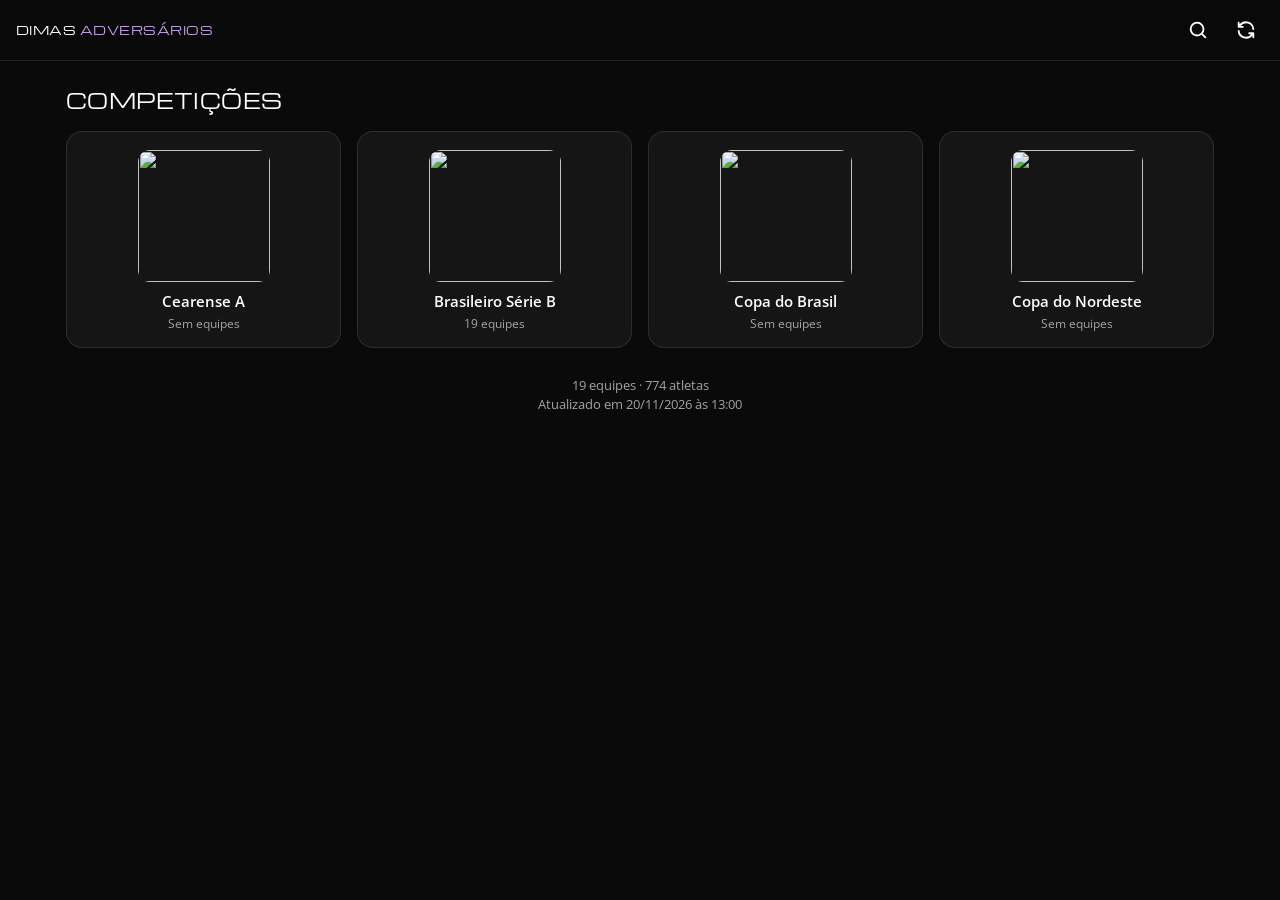
==== index.html @ 208ebc8b "Add files via upload" ====
<!doctype html>
<html lang="pt-BR">
<head>
  <meta charset="utf-8">
  <meta name="viewport" content="width=device-width, initial-scale=1, viewport-fit=cover">
  <title>DIMAS Adversários</title>
  <meta name="theme-color" content="#0a0a0a">
  <meta name="apple-mobile-web-app-capable" content="yes">
  <meta name="mobile-web-app-capable" content="yes">
  <meta name="apple-mobile-web-app-status-bar-style" content="black-translucent">
  <meta name="apple-mobile-web-app-title" content="DIMAS">
  <link rel="manifest" href="manifest.webmanifest">
  <link rel="icon" href="icone.svg" type="image/svg+xml">
  <link rel="apple-touch-icon" href="icone-180.png">
  <link rel="preconnect" href="https://fonts.googleapis.com">
  <link rel="preconnect" href="https://fonts.gstatic.com" crossorigin>
  <link href="https://fonts.googleapis.com/css2?family=Michroma&family=Open+Sans:wght@400;600;700&display=swap" rel="stylesheet">
  <link rel="stylesheet" href="estilo.css">
</head>
<body>
  <header class="topo">
    <a class="icone" id="voltar" href="#/" aria-label="Voltar" hidden>
      <svg viewBox="0 0 24 24"><path d="M19 12H5M11 6l-6 6 6 6"/></svg>
    </a>
    <a class="marca" href="#/" aria-label="Início">
      <img src="https://cdn.fanbase.com.br/fanhub/ceara/images/logo-ceara-vetor.svg" alt="" onerror="this.remove()">
      <b>DIMAS <span>ADVERSÁRIOS</span></b>
    </a>
    <button class="icone" id="abrir-busca" aria-label="Buscar atleta ou equipe">
      <svg viewBox="0 0 24 24"><circle cx="11" cy="11" r="7"/><path d="M20 20l-3.5-3.5"/></svg>
    </button>
    <button class="icone" id="atualizar" aria-label="Atualizar dados">
      <svg viewBox="0 0 24 24"><path d="M20 11a8 8 0 0 0-14.3-4.3L4 8.5M4 4v4.5h4.5M4 13a8 8 0 0 0 14.3 4.3L20 15.500M20 20v-4.500h-4.500"/></svg>
    </button>
  </header>

  <main id="tela"></main>

  <div class="camada" id="busca" role="dialog" aria-label="Busca">
    <header>
      <input id="campo-busca" type="search" placeholder="Buscar atleta ou equipe" autocomplete="off" enterkeyhint="search">
      <button class="icone" data-fechar aria-label="Fechar busca"><svg viewBox="0 0 24 24"><path d="M6 6l12 12M18 6L6 18"/></svg></button>
    </header>
    <div class="resultados" id="resultados"></div>
  </div>

  <div class="camada" id="janela" role="dialog" aria-label="Material">
    <header>
      <b id="janela-titulo"></b>
      <a class="icone" id="janela-externo" target="_blank" rel="noopener" aria-label="Abrir fora do app"><svg viewBox="0 0 24 24"><path d="M14 4h6v6M20 4l-9 9M18 14v5a1 1 0 0 1-1 1H5a1 1 0 0 1-1-1V7a1 1 0 0 1 1-1h5"/></svg></a>
      <button class="icone" data-fechar aria-label="Fechar"><svg viewBox="0 0 24 24"><path d="M6 6l12 12M18 6L6 18"/></svg></button>
    </header>
    <iframe id="janela-quadro" allow="autoplay; fullscreen; picture-in-picture" allowfullscreen></iframe>
  </div>

  <div id="aviso" role="status" aria-live="polite"></div>

  <script src="config.js"></script>
  <script src="nucleo.js"></script>
  <script src="base-sofascore.js"></script>
  <script src="dados-iniciais.js"></script>
  <script src="app.js"></script>
</body>
</html>
---- estilo.css ----
/* DIMAS Adversários — identidade baseada em cearasc.com: preto, branco e roxo #9B65C5 */
:root {
  --fundo: #0a0a0a;
  --painel: #151515;
  --painel-2: #1e1e1e;
  --linha: rgba(255, 255, 255, 0.1);
  --texto: #ffffff;
  --suave: #a3a3a3;
  --roxo: #9b65c5;
  --roxo-claro: #c4a1e3;
  --roxo-fundo: rgba(155, 101, 197, 0.16);
  --verde: #6fcf97;
  --vermelho: #f08a8a;
  --raio: 16px;
  --titulo: "Michroma", "Microgramma", "Eurostile", "Arial Black", sans-serif;
  --corpo: "Open Sans", system-ui, -apple-system, "Segoe UI", sans-serif;
}
* { box-sizing: border-box; -webkit-tap-highlight-color: transparent; }
html { background: var(--fundo); }
body {
  margin: 0; background: var(--fundo); color: var(--texto); font-family: var(--corpo);
  font-size: 16px; line-height: 1.5; min-height: 100dvh; overscroll-behavior-y: none;
  -webkit-font-smoothing: antialiased; -webkit-text-size-adjust: 100%;
}
button { font: inherit; color: inherit; background: none; border: 0; padding: 0; cursor: pointer; }
a { color: inherit; text-decoration: none; }
img { display: block; max-width: 100%; }
[hidden] { display: none !important; }
:focus-visible { outline: 2px solid var(--roxo-claro); outline-offset: 2px; border-radius: 8px; }
h1, h2, h3 { margin: 0; font-weight: 400; }
.titulo { font-family: var(--titulo); text-transform: uppercase; letter-spacing: 0.02em; text-wrap: balance; }
.suave { color: var(--suave); }

/* ---------- topo ---------- */
.topo {
  position: sticky; top: 0; z-index: 20; display: flex; align-items: center; gap: 4px;
  padding: calc(env(safe-area-inset-top) + 8px) max(12px, env(safe-area-inset-right)) 8px max(12px, env(safe-area-inset-left));
  background: rgba(10, 10, 10, 0.88); backdrop-filter: blur(14px); -webkit-backdrop-filter: blur(14px);
  border-bottom: 1px solid var(--linha);
}
.topo .marca { display: flex; align-items: center; gap: 10px; min-width: 0; flex: 1; padding-left: 4px; }
.topo .marca img { width: 34px; height: 34px; flex: none; }
.topo .marca b { font-family: var(--titulo); font-weight: 400; font-size: 12px; letter-spacing: 0.04em; white-space: nowrap; overflow: hidden; text-overflow: ellipsis; }
.topo .marca b span { color: var(--roxo-claro); }
@media (max-width: 480px) { .topo .marca b { display: flex; flex-direction: column; line-height: 1.25; font-size: 13px; } .topo .marca b span { font-size: 9px; letter-spacing: 0.12em; } }
.icone {
  width: 44px; height: 44px; flex: none; display: grid; place-items: center; border-radius: 12px; transition: background 0.15s;
}
.icone:hover, .icone:active { background: var(--painel-2); }
.icone svg { width: 22px; height: 22px; fill: none; stroke: currentColor; stroke-width: 2; stroke-linecap: round; stroke-linejoin: round; }
.icone.girando svg { animation: gira 0.9s linear infinite; }
@keyframes gira { to { transform: rotate(360deg); } }

main { padding: 20px max(16px, env(safe-area-inset-right)) calc(40px + env(safe-area-inset-bottom)) max(16px, env(safe-area-inset-left)); max-width: 1180px; margin: 0 auto; }
.cabecalho { display: flex; align-items: baseline; justify-content: space-between; gap: 12px; margin: 4px 0 16px; }
.cabecalho h1 { font-size: 20px; }
.cabecalho small { color: var(--suave); font-size: 13px; white-space: nowrap; }

/* ---------- grades ---------- */
.grade { display: grid; gap: 12px; grid-template-columns: repeat(2, 1fr); }
.grade.equipes { grid-template-columns: repeat(3, 1fr); }
@media (min-width: 620px) { .grade { grid-template-columns: repeat(4, 1fr); gap: 16px; } .grade.equipes { grid-template-columns: repeat(5, 1fr); } }
@media (min-width: 1000px) { .grade.equipes { grid-template-columns: repeat(6, 1fr); } }
.cartao {
  display: flex; flex-direction: column; align-items: center; gap: 10px; text-align: center;
  background: var(--painel); border: 1px solid var(--linha); border-radius: var(--raio);
  padding: 18px 10px 14px; transition: transform 0.15s, border-color 0.15s, background 0.15s; min-width: 0;
}
.cartao:hover { border-color: var(--roxo); background: var(--painel-2); }
.cartao:active { transform: scale(0.97); }
.cartao .arte { width: 100%; aspect-ratio: 1; max-width: 132px; display: grid; place-items: center; }
.cartao .arte img { width: 100%; height: 100%; object-fit: contain; border-radius: 12px; }
.equipes .cartao .arte { max-width: 76px; }
.cartao strong { font-weight: 600; font-size: 15px; line-height: 1.25; overflow-wrap: break-word; max-width: 100%; }
.equipes .cartao { padding-left: 6px; padding-right: 6px; }
.equipes .cartao strong { font-size: 14px; }
.cartao small { color: var(--suave); font-size: 12px; margin-top: -6px; }
.sigla { width: 100%; height: 100%; display: grid; place-items: center; border-radius: 50%; background: var(--painel-2); font-family: var(--titulo); font-size: 18px; color: var(--roxo-claro); }
.rodape { margin-top: 28px; color: var(--suave); font-size: 13px; text-align: center; }
.vazio { padding: 48px 16px; text-align: center; color: var(--suave); border: 1px dashed var(--linha); border-radius: var(--raio); }

/* ---------- equipe ---------- */
.heroi { display: flex; flex-direction: column; align-items: center; text-align: center; gap: 10px; padding: 8px 0 18px; }
.heroi .escudo { width: 104px; height: 104px; }
.heroi .escudo img { width: 100%; height: 100%; object-fit: contain; }
.heroi h1 { font-size: 22px; }
.heroi p { margin: 0; color: var(--suave); font-size: 14px; }
.acoes { display: flex; flex-wrap: wrap; gap: 10px; justify-content: center; margin-bottom: 18px; }
.botao {
  display: inline-flex; align-items: center; gap: 8px; min-height: 46px; padding: 10px 18px; border-radius: 12px;
  background: var(--roxo); color: #fff; font-weight: 600; font-size: 15px; transition: filter 0.15s, transform 0.15s;
}
.botao:hover { filter: brightness(1.1); }
.botao:active { transform: scale(0.97); }
.botao.contorno { background: transparent; border: 1px solid var(--linha); color: var(--texto); }
.botao.contorno:hover { border-color: var(--roxo); }
.botao svg { width: 18px; height: 18px; fill: none; stroke: currentColor; stroke-width: 2; stroke-linecap: round; stroke-linejoin: round; flex: none; }
.numeros { display: grid; grid-template-columns: repeat(4, 1fr); gap: 8px; margin-bottom: 18px; }
.numeros div { background: var(--painel); border: 1px solid var(--linha); border-radius: 12px; padding: 10px 6px; text-align: center; min-width: 0; }
.numeros b { display: block; font-family: var(--titulo); font-weight: 400; font-size: 15px; font-variant-numeric: tabular-nums; }
.numeros span { color: var(--suave); font-size: 11px; text-transform: uppercase; letter-spacing: 0.05em; }
.filtros { display: flex; gap: 8px; overflow-x: auto; padding: 2px 0 12px; margin: 0 -16px; padding-left: 16px; padding-right: 16px; scrollbar-width: none; }
.filtros::-webkit-scrollbar { display: none; }
.chip { flex: none; min-height: 38px; padding: 6px 14px; border-radius: 999px; border: 1px solid var(--linha); color: var(--suave); font-size: 14px; font-weight: 600; white-space: nowrap; }
.chip[aria-pressed="true"] { background: var(--roxo); border-color: var(--roxo); color: #fff; }
.secao { font-family: var(--titulo); text-transform: uppercase; font-size: 12px; letter-spacing: 0.1em; color: var(--roxo-claro); margin: 22px 0 6px; display: flex; justify-content: space-between; }
.secao span { color: var(--suave); font-family: var(--corpo); letter-spacing: 0; }
.lista { background: var(--painel); border: 1px solid var(--linha); border-radius: var(--raio); overflow: hidden; }
.atleta { display: flex; align-items: center; gap: 12px; padding: 10px 12px; min-height: 64px; width: 100%; text-align: left; border-bottom: 1px solid var(--linha); transition: background 0.15s; }
.atleta:last-child { border-bottom: 0; }
.atleta:hover { background: var(--painel-2); }
.atleta[aria-current="true"] { background: var(--roxo-fundo); box-shadow: inset 3px 0 0 var(--roxo); }
.atleta .txt { flex: 1; min-width: 0; }
.atleta .txt b { display: block; font-weight: 600; white-space: nowrap; overflow: hidden; text-overflow: ellipsis; }
.atleta .txt span { color: var(--suave); font-size: 14px; }
.atleta .marcas { display: flex; gap: 4px; color: var(--roxo-claro); }
.atleta .marcas svg, .atleta > svg { width: 16px; height: 16px; fill: none; stroke: currentColor; stroke-width: 2; stroke-linecap: round; stroke-linejoin: round; flex: none; }
.atleta > svg { color: var(--suave); }
.avatar { position: relative; flex: none; width: 44px; height: 44px; border-radius: 50%; background: var(--painel-2); overflow: hidden; display: grid; place-items: center; font-size: 14px; font-weight: 700; color: var(--roxo-claro); }
.avatar img { position: absolute; inset: 0; width: 100%; height: 100%; object-fit: cover; object-position: top; }

/* ---------- ficha do atleta ---------- */
.ficha-topo { display: flex; flex-direction: column; align-items: center; text-align: center; gap: 6px; padding: 8px 0 18px; }
.ficha-topo .avatar { width: 124px; height: 124px; font-size: 34px; border: 3px solid var(--roxo); margin-bottom: 8px; }
.ficha-topo h2 { font-size: 20px; }
.ficha-topo p { margin: 0; color: var(--suave); }
.etiqueta { display: inline-block; padding: 3px 12px; border-radius: 999px; background: var(--roxo-fundo); color: var(--roxo-claro); font-size: 13px; font-weight: 600; }
.tres { display: grid; grid-template-columns: repeat(3, 1fr); gap: 8px; margin-bottom: 8px; }
.tres div { background: var(--painel); border: 1px solid var(--linha); border-radius: 12px; padding: 12px 8px; text-align: center; min-width: 0; }
.tres span { display: block; color: var(--suave); font-size: 11px; text-transform: uppercase; letter-spacing: 0.06em; }
.tres b { font-size: 17px; font-weight: 700; font-variant-numeric: tabular-nums; }
.bloco { background: var(--painel); border: 1px solid var(--linha); border-radius: var(--raio); padding: 16px; margin-top: 12px; }
.bloco h3 { font-family: var(--titulo); text-transform: uppercase; font-size: 12px; letter-spacing: 0.1em; color: var(--roxo-claro); margin-bottom: 8px; }
.bloco p { margin: 0; color: #e2e2e2; white-space: pre-line; max-width: 68ch; }
.bloco ul { margin: 0; padding-left: 18px; color: #e2e2e2; }
.bloco li + li { margin-top: 4px; }
.bloco.forte { border-left: 3px solid var(--verde); } .bloco.forte h3 { color: var(--verde); }
.bloco.fraco { border-left: 3px solid var(--vermelho); } .bloco.fraco h3 { color: var(--vermelho); }
.video { position: relative; aspect-ratio: 16 / 9; border-radius: 12px; overflow: hidden; background: #000; }
.video iframe { position: absolute; inset: 0; width: 100%; height: 100%; border: 0; }
.video button { position: absolute; inset: 0; width: 100%; display: grid; place-items: center; gap: 8px; align-content: center; background: radial-gradient(circle at 50% 45%, #2b1c3a, #0d0d0d 70%); font-weight: 600; }
.video button i { width: 62px; height: 62px; border-radius: 50%; background: var(--roxo); display: grid; place-items: center; }
.video button svg { width: 26px; height: 26px; fill: #fff; margin-left: 4px; }
.passos { display: flex; gap: 10px; margin-top: 18px; }
.passos .botao { flex: 1; justify-content: center; min-width: 0; }
.passos .botao span { overflow: hidden; text-overflow: ellipsis; white-space: nowrap; }
.sem-analise { margin-top: 12px; padding: 22px 16px; text-align: center; color: var(--suave); border: 1px dashed var(--linha); border-radius: var(--raio); }

/* celular: lista OU ficha; iPad/desktop: lado a lado */
.equipe .col-ficha { display: none; }
.equipe.com-atleta .col-lista { display: none; }
.equipe.com-atleta .col-ficha { display: block; }
@media (min-width: 900px) {
  .equipe { display: grid; grid-template-columns: minmax(340px, 400px) 1fr; gap: 28px; align-items: start; }
  .equipe .col-lista, .equipe.com-atleta .col-lista { display: block; }
  .equipe .col-ficha { display: block; position: sticky; top: 76px; max-height: calc(100dvh - 92px); overflow-y: auto; padding-right: 4px; }
  .filtros { margin: 0; padding-left: 0; padding-right: 0; flex-wrap: wrap; }
  .so-celular { display: none !important; }
}
.escolha { display: grid; place-items: center; gap: 10px; text-align: center; color: var(--suave); min-height: 320px; border: 1px dashed var(--linha); border-radius: var(--raio); padding: 24px; }
.escolha svg { width: 40px; height: 40px; fill: none; stroke: var(--roxo); stroke-width: 1.6; stroke-linecap: round; stroke-linejoin: round; }

/* ---------- busca, janela de mídia, aviso ---------- */
.camada { position: fixed; inset: 0; z-index: 50; background: rgba(0, 0, 0, 0.92); display: none; flex-direction: column; }
.camada.aberta { display: flex; }
.camada header { display: flex; align-items: center; gap: 8px; padding: calc(env(safe-area-inset-top) + 8px) 12px 8px; border-bottom: 1px solid var(--linha); }
.camada header b { flex: 1; min-width: 0; font-weight: 600; white-space: nowrap; overflow: hidden; text-overflow: ellipsis; padding-left: 6px; }
.camada iframe { flex: 1; width: 100%; border: 0; background: #000; }
#busca { background: var(--fundo); }
#busca input { flex: 1; min-width: 0; height: 46px; border-radius: 12px; border: 1px solid var(--linha); background: var(--painel); color: var(--texto); font: inherit; padding: 0 14px; }
#busca input::placeholder { color: var(--suave); }
#busca .resultados { flex: 1; overflow-y: auto; padding: 12px max(16px, env(safe-area-inset-right)) calc(24px + env(safe-area-inset-bottom)) max(16px, env(safe-area-inset-left)); max-width: 720px; width: 100%; margin: 0 auto; }
#aviso { position: fixed; left: 50%; bottom: calc(24px + env(safe-area-inset-bottom)); transform: translate(-50%, 20px); z-index: 60; background: #fff; color: #000; padding: 12px 18px; border-radius: 12px; font-weight: 600; font-size: 14px; max-width: calc(100vw - 32px); opacity: 0; pointer-events: none; transition: opacity 0.2s, transform 0.2s; text-align: center; }
#aviso.visivel { opacity: 1; transform: translate(-50%, 0); }
@media (prefers-reduced-motion: reduce) { * { transition: none !important; animation-duration: 0.01s !important; } }
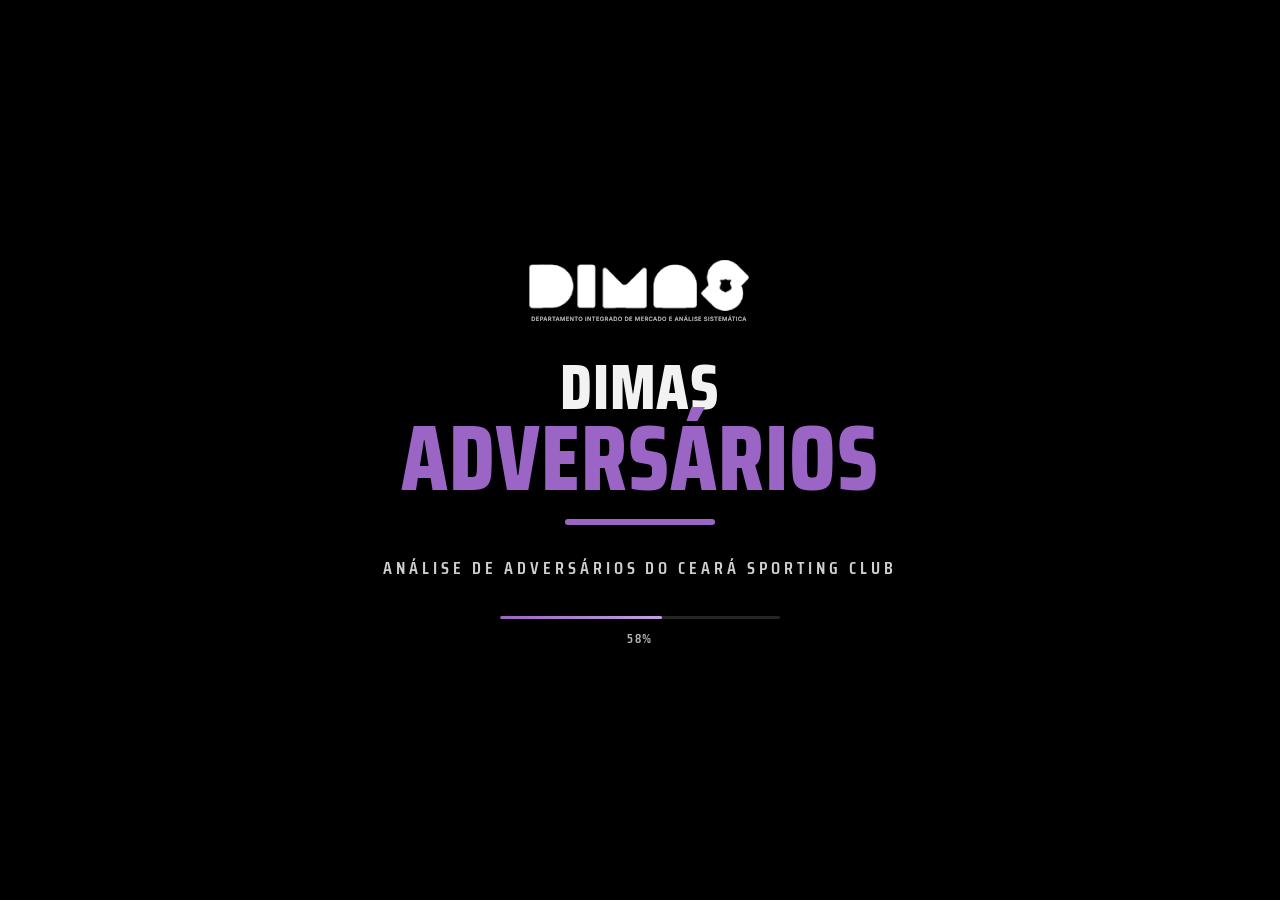
==== commit 328c02ba: "Add files via upload" ====
--- a/index.html
+++ b/index.html
@@ -14,10 +14,32 @@
   <link rel="apple-touch-icon" href="icone-180.png">
   <link rel="preconnect" href="https://fonts.googleapis.com">
   <link rel="preconnect" href="https://fonts.gstatic.com" crossorigin>
-  <link href="https://fonts.googleapis.com/css2?family=Michroma&family=Open+Sans:wght@400;600;700&display=swap" rel="stylesheet">
+  <link href="https://fonts.googleapis.com/css2?family=Michroma&family=Open+Sans:wght@400;600;700&family=Saira+Condensed:wght@600;800&display=swap" rel="stylesheet">
   <link rel="stylesheet" href="estilo.css">
 </head>
-<body>
+<body class="bloqueado">
+  <div class="abertura" id="abertura" role="status" aria-label="Carregando DIMAS Adversários">
+    <img class="abertura-logo" src="logo-dimas.png" alt="DIMAS — Departamento Integrado de Mercado e Análise Sistemática">
+    <div class="abertura-titulo"><span>DIMAS</span><b>ADVERSÁRIOS</b><i></i></div>
+    <p class="abertura-sub">Análise de adversários do Ceará Sporting Club</p>
+    <div class="abertura-barra"><i id="abertura-progresso"></i></div>
+    <p class="abertura-pct" id="abertura-pct">0%</p>
+  </div>
+
+  <div class="entrada" id="entrada" hidden>
+    <form id="form-entrada" novalidate>
+      <img class="abertura-logo" src="logo-dimas.png" alt="DIMAS">
+      <div class="abertura-titulo pequeno"><span>DIMAS</span><b>ADVERSÁRIOS</b><i></i></div>
+      <label for="entrada-email">E-mail</label>
+      <input id="entrada-email" type="email" autocomplete="username" inputmode="email" autocapitalize="none" spellcheck="false" required>
+      <label for="entrada-senha">Senha</label>
+      <input id="entrada-senha" type="password" autocomplete="current-password" required>
+      <p class="entrada-erro" id="entrada-erro" role="alert"></p>
+      <button class="botao" type="submit" id="entrada-botao">Entrar</button>
+      <p class="entrada-nota">Acesso restrito à comissão técnica. Peça seu acesso ao DIMAS.</p>
+    </form>
+  </div>
+
   <header class="topo">
     <a class="icone" id="voltar" href="#/" aria-label="Voltar" hidden>
       <svg viewBox="0 0 24 24"><path d="M19 12H5M11 6l-6 6 6 6"/></svg>
@@ -28,6 +50,9 @@
     </a>
     <button class="icone" id="abrir-busca" aria-label="Buscar atleta ou equipe">
       <svg viewBox="0 0 24 24"><circle cx="11" cy="11" r="7"/><path d="M20 20l-3.5-3.5"/></svg>
+    </button>
+    <button class="icone" id="sair" aria-label="Sair da conta" hidden>
+      <svg viewBox="0 0 24 24"><path d="M15 4h3a2 2 0 0 1 2 2v12a2 2 0 0 1-2 2h-3M10 16l4-4-4-4M14 12H4"/></svg>
     </button>
     <button class="icone" id="atualizar" aria-label="Atualizar dados">
       <svg viewBox="0 0 24 24"><path d="M20 11a8 8 0 0 0-14.3-4.3L4 8.5M4 4v4.5h4.5M4 13a8 8 0 0 0 14.3 4.3L20 15.500M20 20v-4.500h-4.500"/></svg>
--- a/estilo.css
+++ b/estilo.css
@@ -173,3 +173,34 @@
 #aviso { position: fixed; left: 50%; bottom: calc(24px + env(safe-area-inset-bottom)); transform: translate(-50%, 20px); z-index: 60; background: #fff; color: #000; padding: 12px 18px; border-radius: 12px; font-weight: 600; font-size: 14px; max-width: calc(100vw - 32px); opacity: 0; pointer-events: none; transition: opacity 0.2s, transform 0.2s; text-align: center; }
 #aviso.visivel { opacity: 1; transform: translate(-50%, 0); }
 @media (prefers-reduced-motion: reduce) { * { transition: none !important; animation-duration: 0.01s !important; } }
+
+/* ---------- abertura e login ---------- */
+body.bloqueado { overflow: hidden; }
+body.bloqueado .topo, body.bloqueado main { visibility: hidden; }
+.abertura, .entrada {
+  position: fixed; inset: 0; z-index: 100; background: #000; display: flex; flex-direction: column; align-items: center; justify-content: center;
+  padding: calc(env(safe-area-inset-top) + 24px) 24px calc(env(safe-area-inset-bottom) + 24px); text-align: center;
+}
+.abertura { transition: opacity 0.35s; }
+.abertura.saindo { opacity: 0; }
+.abertura-logo { width: min(244px, 62vw); height: auto; margin-bottom: 26px; }
+.abertura-titulo { font-family: "Saira Condensed", "Arial Narrow", Impact, sans-serif; font-weight: 800; line-height: 0.92; text-transform: uppercase; display: flex; flex-direction: column; align-items: center; }
+.abertura-titulo span { color: #f2f2f2; font-size: clamp(44px, 13vw, 64px); letter-spacing: 0.01em; }
+.abertura-titulo b { color: var(--roxo); font-weight: 800; font-size: clamp(50px, 15.5vw, 92px); letter-spacing: 0.01em; }
+.abertura-titulo i { display: block; width: clamp(110px, 32vw, 150px); height: 6px; border-radius: 6px; background: var(--roxo); margin-top: 18px; }
+.abertura-titulo.pequeno span { font-size: 34px; } .abertura-titulo.pequeno b { font-size: 44px; } .abertura-titulo.pequeno i { width: 84px; height: 4px; margin-top: 12px; }
+.abertura-sub { margin: 30px 0 0; font-family: "Saira Condensed", "Arial Narrow", sans-serif; font-weight: 600; font-size: clamp(13px, 3.6vw, 18px); letter-spacing: 0.22em; text-transform: uppercase; color: #d0d0d0; text-wrap: balance; }
+.abertura-barra { width: min(280px, 70vw); height: 3px; border-radius: 3px; background: #262626; margin-top: 34px; overflow: hidden; }
+.abertura-barra i { display: block; height: 100%; width: 0; border-radius: 3px; background: linear-gradient(90deg, var(--roxo), var(--roxo-claro)); }
+.abertura-pct { margin: 10px 0 0; font-family: "Saira Condensed", sans-serif; font-weight: 600; font-size: 13px; letter-spacing: 0.14em; color: #b5b5b5; font-variant-numeric: tabular-nums; }
+.entrada { overflow-y: auto; justify-content: flex-start; }
+.entrada form { width: min(360px, 100%); margin: auto; display: flex; flex-direction: column; align-items: stretch; }
+.entrada .abertura-logo { width: 170px; margin: 0 auto 18px; }
+.entrada .abertura-titulo { margin-bottom: 26px; }
+.entrada label { text-align: left; font-size: 13px; color: var(--suave); margin: 12px 0 6px; }
+.entrada input { height: 50px; border-radius: 12px; border: 1px solid #333; background: #111; color: #fff; font: inherit; font-size: 16px; padding: 0 14px; }
+.entrada input:focus { outline: 2px solid var(--roxo); outline-offset: 0; border-color: transparent; }
+.entrada .botao { justify-content: center; min-height: 52px; margin-top: 18px; font-size: 16px; }
+.entrada .botao[disabled] { opacity: 0.6; pointer-events: none; }
+.entrada-erro { min-height: 22px; margin: 10px 0 0; color: var(--vermelho); font-size: 14px; text-align: left; }
+.entrada-nota { margin: 18px 0 0; color: var(--suave); font-size: 13px; }
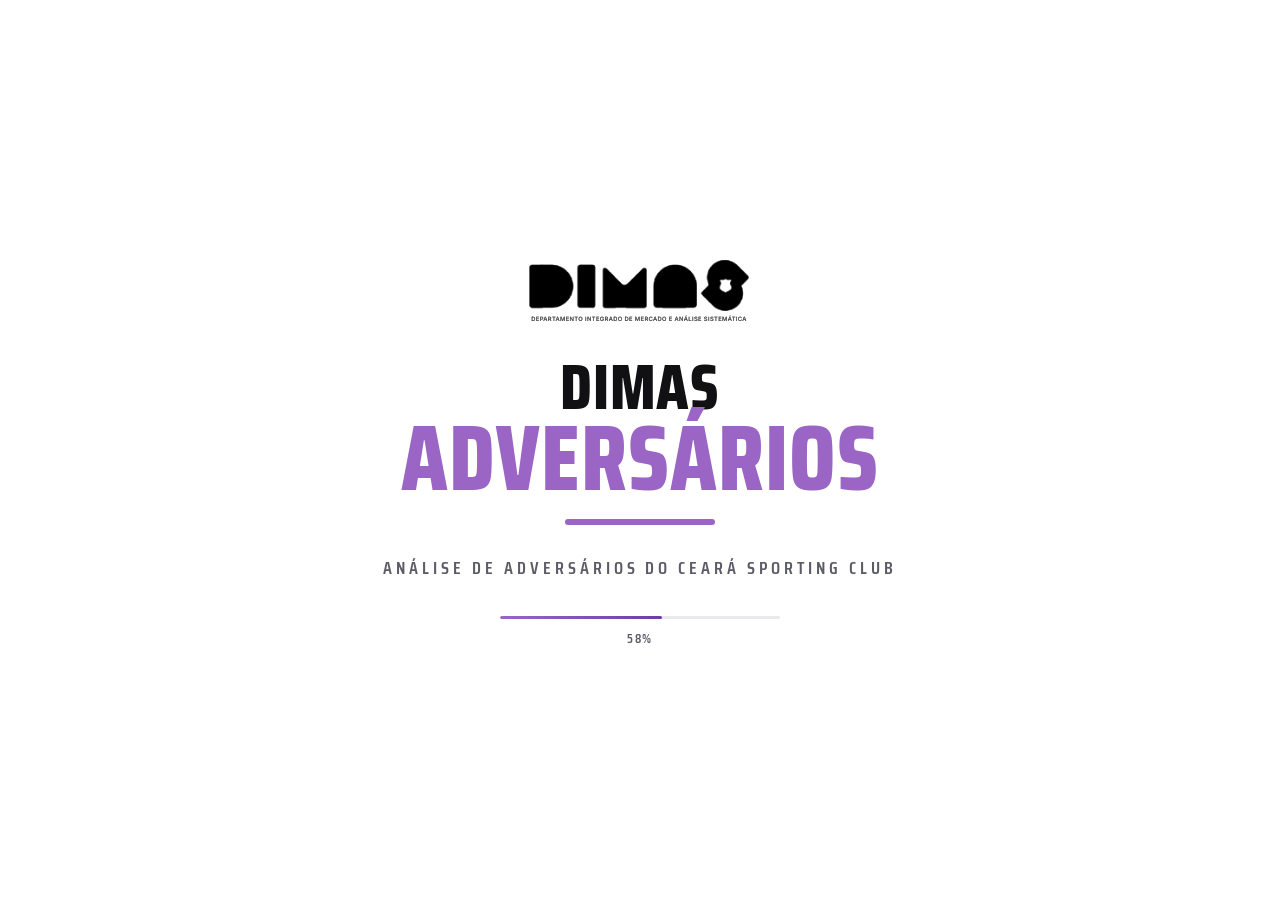
==== commit 3aa0076f: "Add files via upload" ====
--- a/index.html
+++ b/index.html
@@ -9,6 +9,7 @@
   <meta name="mobile-web-app-capable" content="yes">
   <meta name="apple-mobile-web-app-status-bar-style" content="black-translucent">
   <meta name="apple-mobile-web-app-title" content="DIMAS">
+  <script src="tema.js"></script>
   <link rel="manifest" href="manifest.webmanifest">
   <link rel="icon" href="icone.svg" type="image/svg+xml">
   <link rel="apple-touch-icon" href="icone-180.png">
@@ -51,6 +52,10 @@
     <button class="icone" id="abrir-busca" aria-label="Buscar atleta ou equipe">
       <svg viewBox="0 0 24 24"><circle cx="11" cy="11" r="7"/><path d="M20 20l-3.5-3.5"/></svg>
     </button>
+    <button class="icone" data-tema-alternar aria-label="Alternar tema claro ou escuro">
+      <svg class="so-escuro" viewBox="0 0 24 24"><circle cx="12" cy="12" r="4"/><path d="M12 2v2M12 20v2M4.900 4.900l1.400 1.400M17.700 17.700l1.400 1.400M2 12h2M20 12h2M4.900 19.100l1.400-1.400M17.700 6.300l1.400-1.400"/></svg>
+      <svg class="so-claro" viewBox="0 0 24 24"><path d="M20 14.500A8 8 0 0 1 9.500 4a8 8 0 1 0 10.500 10.500z"/></svg>
+    </button>
     <button class="icone" id="sair" aria-label="Sair da conta" hidden>
       <svg viewBox="0 0 24 24"><path d="M15 4h3a2 2 0 0 1 2 2v12a2 2 0 0 1-2 2h-3M10 16l4-4-4-4M14 12H4"/></svg>
     </button>
--- a/estilo.css
+++ b/estilo.css
@@ -12,9 +12,32 @@
   --verde: #6fcf97;
   --vermelho: #f08a8a;
   --raio: 16px;
+  --texto-2: #e2e2e2;
+  --topo: rgba(10, 10, 10, 0.88);
+  --tela: #000000;
+  --marca: "Saira Condensed", "Arial Narrow", Impact, sans-serif;
   --titulo: "Michroma", "Microgramma", "Eurostile", "Arial Black", sans-serif;
   --corpo: "Open Sans", system-ui, -apple-system, "Segoe UI", sans-serif;
 }
+html[data-tema="claro"] {
+  --fundo: #f3f3f6;
+  --painel: #ffffff;
+  --painel-2: #e9e9ee;
+  --linha: rgba(0, 0, 0, 0.13);
+  --texto: #111114;
+  --suave: #5c5c66;
+  --roxo-claro: #6d3fa3;
+  --roxo-fundo: rgba(155, 101, 197, 0.15);
+  --verde: #1b7f4b;
+  --vermelho: #c0392b;
+  --texto-2: #2a2a30;
+  --topo: rgba(255, 255, 255, 0.9);
+  --tela: #ffffff;
+  color-scheme: light;
+}
+html { color-scheme: dark; }
+html[data-tema="claro"] .so-escuro, html:not([data-tema="claro"]) .so-claro { display: none; }
+html[data-tema="claro"] .abertura-logo { filter: invert(1); }
 * { box-sizing: border-box; -webkit-tap-highlight-color: transparent; }
 html { background: var(--fundo); }
 body {
@@ -35,14 +58,14 @@
 .topo {
   position: sticky; top: 0; z-index: 20; display: flex; align-items: center; gap: 4px;
   padding: calc(env(safe-area-inset-top) + 8px) max(12px, env(safe-area-inset-right)) 8px max(12px, env(safe-area-inset-left));
-  background: rgba(10, 10, 10, 0.88); backdrop-filter: blur(14px); -webkit-backdrop-filter: blur(14px);
+  background: var(--topo); backdrop-filter: blur(14px); -webkit-backdrop-filter: blur(14px);
   border-bottom: 1px solid var(--linha);
 }
 .topo .marca { display: flex; align-items: center; gap: 10px; min-width: 0; flex: 1; padding-left: 4px; }
 .topo .marca img { width: 34px; height: 34px; flex: none; }
-.topo .marca b { font-family: var(--titulo); font-weight: 400; font-size: 12px; letter-spacing: 0.04em; white-space: nowrap; overflow: hidden; text-overflow: ellipsis; }
-.topo .marca b span { color: var(--roxo-claro); }
-@media (max-width: 480px) { .topo .marca b { display: flex; flex-direction: column; line-height: 1.25; font-size: 13px; } .topo .marca b span { font-size: 9px; letter-spacing: 0.12em; } }
+.topo .marca b { font-family: var(--marca); font-weight: 800; font-size: 24px; line-height: 1; letter-spacing: 0.01em; text-transform: uppercase; white-space: nowrap; overflow: hidden; text-overflow: ellipsis; }
+.topo .marca b span { color: var(--roxo); }
+@media (max-width: 520px) { .topo { gap: 0; } .topo .icone { width: 40px; } .topo .marca { gap: 8px; } .topo .marca img { width: 30px; height: 30px; } .topo .marca b { display: flex; flex-direction: column; line-height: 0.95; font-size: 17px; } }
 .icone {
   width: 44px; height: 44px; flex: none; display: grid; place-items: center; border-radius: 12px; transition: background 0.15s;
 }
@@ -131,14 +154,14 @@
 .tres b { font-size: 17px; font-weight: 700; font-variant-numeric: tabular-nums; }
 .bloco { background: var(--painel); border: 1px solid var(--linha); border-radius: var(--raio); padding: 16px; margin-top: 12px; }
 .bloco h3 { font-family: var(--titulo); text-transform: uppercase; font-size: 12px; letter-spacing: 0.1em; color: var(--roxo-claro); margin-bottom: 8px; }
-.bloco p { margin: 0; color: #e2e2e2; white-space: pre-line; max-width: 68ch; }
-.bloco ul { margin: 0; padding-left: 18px; color: #e2e2e2; }
+.bloco p { margin: 0; color: var(--texto-2); white-space: pre-line; max-width: 68ch; }
+.bloco ul { margin: 0; padding-left: 18px; color: var(--texto-2); }
 .bloco li + li { margin-top: 4px; }
 .bloco.forte { border-left: 3px solid var(--verde); } .bloco.forte h3 { color: var(--verde); }
 .bloco.fraco { border-left: 3px solid var(--vermelho); } .bloco.fraco h3 { color: var(--vermelho); }
 .video { position: relative; aspect-ratio: 16 / 9; border-radius: 12px; overflow: hidden; background: #000; }
 .video iframe { position: absolute; inset: 0; width: 100%; height: 100%; border: 0; }
-.video button { position: absolute; inset: 0; width: 100%; display: grid; place-items: center; gap: 8px; align-content: center; background: radial-gradient(circle at 50% 45%, #2b1c3a, #0d0d0d 70%); font-weight: 600; }
+.video button { position: absolute; inset: 0; width: 100%; color: #fff; display: grid; place-items: center; gap: 8px; align-content: center; background: radial-gradient(circle at 50% 45%, #2b1c3a, #0d0d0d 70%); font-weight: 600; }
 .video button i { width: 62px; height: 62px; border-radius: 50%; background: var(--roxo); display: grid; place-items: center; }
 .video button svg { width: 26px; height: 26px; fill: #fff; margin-left: 4px; }
 .passos { display: flex; gap: 10px; margin-top: 18px; }
@@ -161,16 +184,18 @@
 .escolha svg { width: 40px; height: 40px; fill: none; stroke: var(--roxo); stroke-width: 1.6; stroke-linecap: round; stroke-linejoin: round; }
 
 /* ---------- busca, janela de mídia, aviso ---------- */
-.camada { position: fixed; inset: 0; z-index: 50; background: rgba(0, 0, 0, 0.92); display: none; flex-direction: column; }
+.camada { position: fixed; inset: 0; z-index: 50; background: rgba(0, 0, 0, 0.92); color: #fff; display: none; flex-direction: column; }
+#janela header { border-color: rgba(255, 255, 255, 0.15); }
+#janela .icone:hover { background: rgba(255, 255, 255, 0.15); }
 .camada.aberta { display: flex; }
 .camada header { display: flex; align-items: center; gap: 8px; padding: calc(env(safe-area-inset-top) + 8px) 12px 8px; border-bottom: 1px solid var(--linha); }
 .camada header b { flex: 1; min-width: 0; font-weight: 600; white-space: nowrap; overflow: hidden; text-overflow: ellipsis; padding-left: 6px; }
 .camada iframe { flex: 1; width: 100%; border: 0; background: #000; }
-#busca { background: var(--fundo); }
+#busca { background: var(--fundo); color: var(--texto); }
 #busca input { flex: 1; min-width: 0; height: 46px; border-radius: 12px; border: 1px solid var(--linha); background: var(--painel); color: var(--texto); font: inherit; padding: 0 14px; }
 #busca input::placeholder { color: var(--suave); }
 #busca .resultados { flex: 1; overflow-y: auto; padding: 12px max(16px, env(safe-area-inset-right)) calc(24px + env(safe-area-inset-bottom)) max(16px, env(safe-area-inset-left)); max-width: 720px; width: 100%; margin: 0 auto; }
-#aviso { position: fixed; left: 50%; bottom: calc(24px + env(safe-area-inset-bottom)); transform: translate(-50%, 20px); z-index: 60; background: #fff; color: #000; padding: 12px 18px; border-radius: 12px; font-weight: 600; font-size: 14px; max-width: calc(100vw - 32px); opacity: 0; pointer-events: none; transition: opacity 0.2s, transform 0.2s; text-align: center; }
+#aviso { position: fixed; left: 50%; bottom: calc(24px + env(safe-area-inset-bottom)); transform: translate(-50%, 20px); z-index: 60; background: var(--texto); color: var(--fundo); padding: 12px 18px; border-radius: 12px; font-weight: 600; font-size: 14px; max-width: calc(100vw - 32px); opacity: 0; pointer-events: none; transition: opacity 0.2s, transform 0.2s; text-align: center; }
 #aviso.visivel { opacity: 1; transform: translate(-50%, 0); }
 @media (prefers-reduced-motion: reduce) { * { transition: none !important; animation-duration: 0.01s !important; } }
 
@@ -178,27 +203,27 @@
 body.bloqueado { overflow: hidden; }
 body.bloqueado .topo, body.bloqueado main { visibility: hidden; }
 .abertura, .entrada {
-  position: fixed; inset: 0; z-index: 100; background: #000; display: flex; flex-direction: column; align-items: center; justify-content: center;
+  position: fixed; inset: 0; z-index: 100; background: var(--tela); display: flex; flex-direction: column; align-items: center; justify-content: center;
   padding: calc(env(safe-area-inset-top) + 24px) 24px calc(env(safe-area-inset-bottom) + 24px); text-align: center;
 }
 .abertura { transition: opacity 0.35s; }
 .abertura.saindo { opacity: 0; }
 .abertura-logo { width: min(244px, 62vw); height: auto; margin-bottom: 26px; }
-.abertura-titulo { font-family: "Saira Condensed", "Arial Narrow", Impact, sans-serif; font-weight: 800; line-height: 0.92; text-transform: uppercase; display: flex; flex-direction: column; align-items: center; }
-.abertura-titulo span { color: #f2f2f2; font-size: clamp(44px, 13vw, 64px); letter-spacing: 0.01em; }
+.abertura-titulo { font-family: var(--marca); font-weight: 800; line-height: 0.92; text-transform: uppercase; display: flex; flex-direction: column; align-items: center; }
+.abertura-titulo span { color: var(--texto); font-size: clamp(44px, 13vw, 64px); letter-spacing: 0.01em; }
 .abertura-titulo b { color: var(--roxo); font-weight: 800; font-size: clamp(50px, 15.5vw, 92px); letter-spacing: 0.01em; }
 .abertura-titulo i { display: block; width: clamp(110px, 32vw, 150px); height: 6px; border-radius: 6px; background: var(--roxo); margin-top: 18px; }
 .abertura-titulo.pequeno span { font-size: 34px; } .abertura-titulo.pequeno b { font-size: 44px; } .abertura-titulo.pequeno i { width: 84px; height: 4px; margin-top: 12px; }
-.abertura-sub { margin: 30px 0 0; font-family: "Saira Condensed", "Arial Narrow", sans-serif; font-weight: 600; font-size: clamp(13px, 3.6vw, 18px); letter-spacing: 0.22em; text-transform: uppercase; color: #d0d0d0; text-wrap: balance; }
-.abertura-barra { width: min(280px, 70vw); height: 3px; border-radius: 3px; background: #262626; margin-top: 34px; overflow: hidden; }
+.abertura-sub { margin: 30px 0 0; font-family: "Saira Condensed", "Arial Narrow", sans-serif; font-weight: 600; font-size: clamp(13px, 3.6vw, 18px); letter-spacing: 0.22em; text-transform: uppercase; color: var(--suave); text-wrap: balance; }
+.abertura-barra { width: min(280px, 70vw); height: 3px; border-radius: 3px; background: var(--painel-2); margin-top: 34px; overflow: hidden; }
 .abertura-barra i { display: block; height: 100%; width: 0; border-radius: 3px; background: linear-gradient(90deg, var(--roxo), var(--roxo-claro)); }
-.abertura-pct { margin: 10px 0 0; font-family: "Saira Condensed", sans-serif; font-weight: 600; font-size: 13px; letter-spacing: 0.14em; color: #b5b5b5; font-variant-numeric: tabular-nums; }
+.abertura-pct { margin: 10px 0 0; font-family: "Saira Condensed", sans-serif; font-weight: 600; font-size: 13px; letter-spacing: 0.14em; color: var(--suave); font-variant-numeric: tabular-nums; }
 .entrada { overflow-y: auto; justify-content: flex-start; }
 .entrada form { width: min(360px, 100%); margin: auto; display: flex; flex-direction: column; align-items: stretch; }
 .entrada .abertura-logo { width: 170px; margin: 0 auto 18px; }
 .entrada .abertura-titulo { margin-bottom: 26px; }
 .entrada label { text-align: left; font-size: 13px; color: var(--suave); margin: 12px 0 6px; }
-.entrada input { height: 50px; border-radius: 12px; border: 1px solid #333; background: #111; color: #fff; font: inherit; font-size: 16px; padding: 0 14px; }
+.entrada input { height: 50px; border-radius: 12px; border: 1px solid var(--linha); background: var(--painel); color: var(--texto); font: inherit; font-size: 16px; padding: 0 14px; }
 .entrada input:focus { outline: 2px solid var(--roxo); outline-offset: 0; border-color: transparent; }
 .entrada .botao { justify-content: center; min-height: 52px; margin-top: 18px; font-size: 16px; }
 .entrada .botao[disabled] { opacity: 0.6; pointer-events: none; }
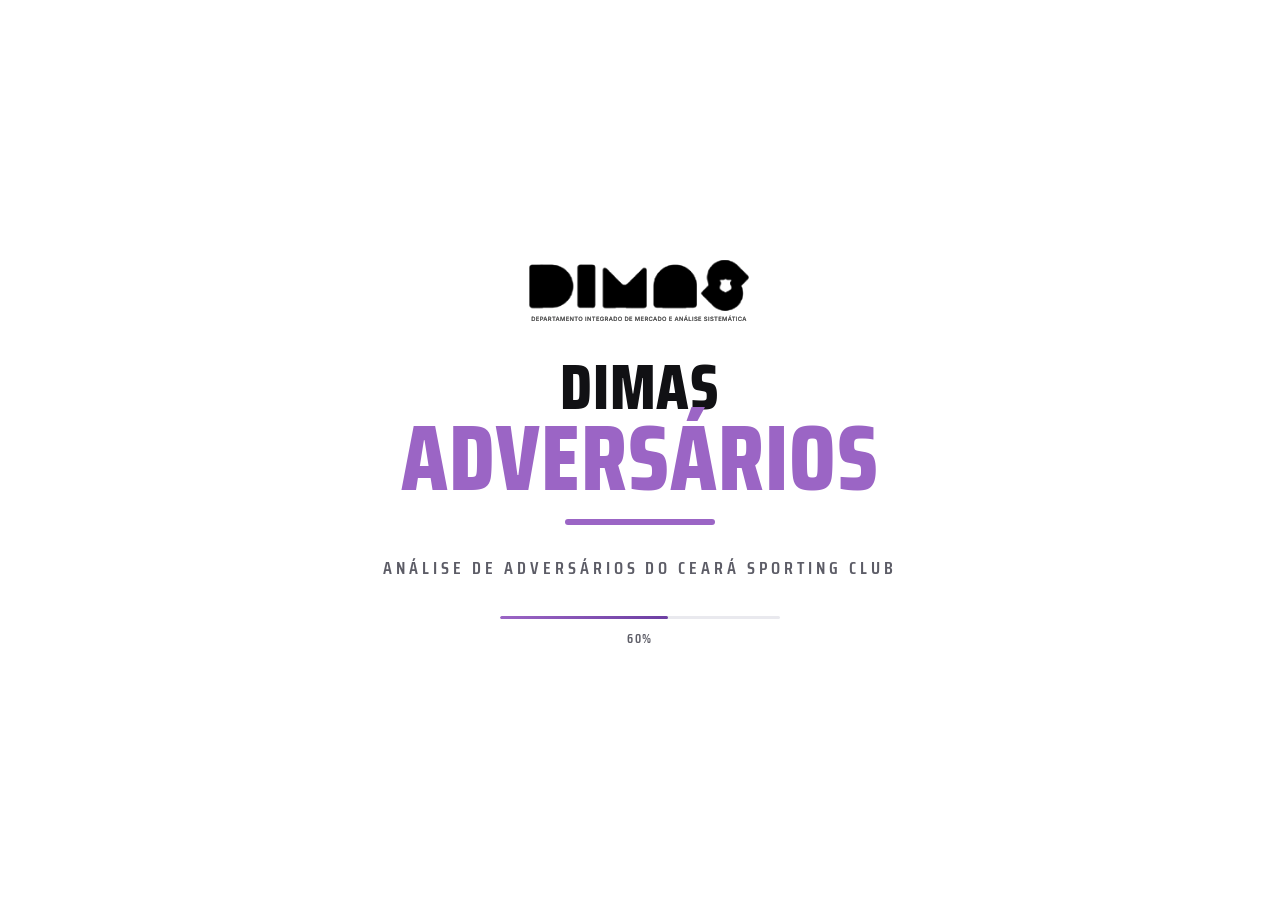
==== commit 47aad53e: "Add files via upload" ====
--- a/index.html
+++ b/index.html
@@ -87,8 +87,6 @@
 
   <script src="config.js"></script>
   <script src="nucleo.js"></script>
-  <script src="base-sofascore.js"></script>
-  <script src="dados-iniciais.js"></script>
   <script src="app.js"></script>
 </body>
 </html>
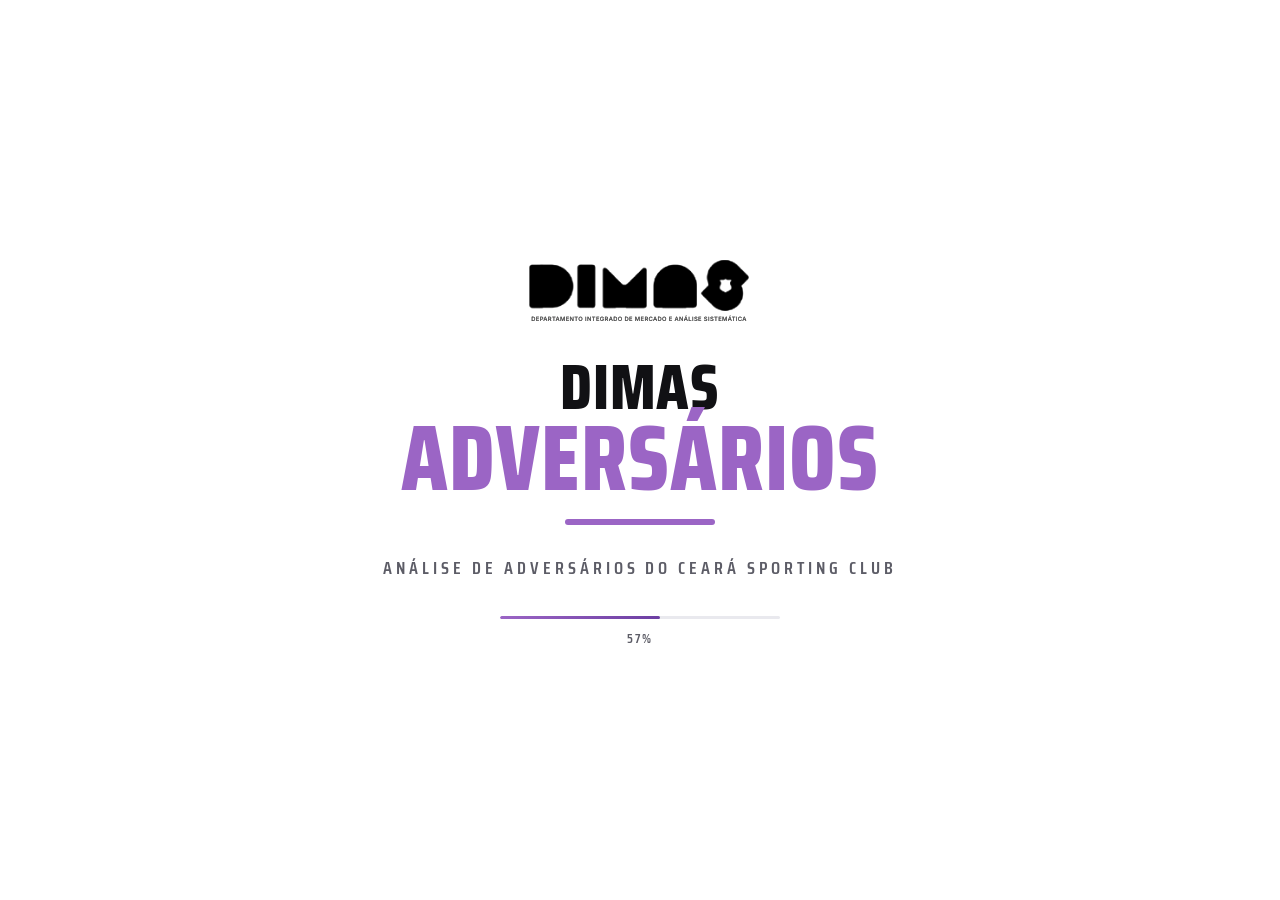
==== commit 81eeb513: "Update index.html" ====
--- a/index.html
+++ b/index.html
@@ -46,7 +46,6 @@
       <svg viewBox="0 0 24 24"><path d="M19 12H5M11 6l-6 6 6 6"/></svg>
     </a>
     <a class="marca" href="#/" aria-label="Início">
-      <img src="https://cdn.fanbase.com.br/fanhub/ceara/images/logo-ceara-vetor.svg" alt="" onerror="this.remove()">
       <b>DIMAS <span>ADVERSÁRIOS</span></b>
     </a>
     <button class="icone" id="abrir-busca" aria-label="Buscar atleta ou equipe">
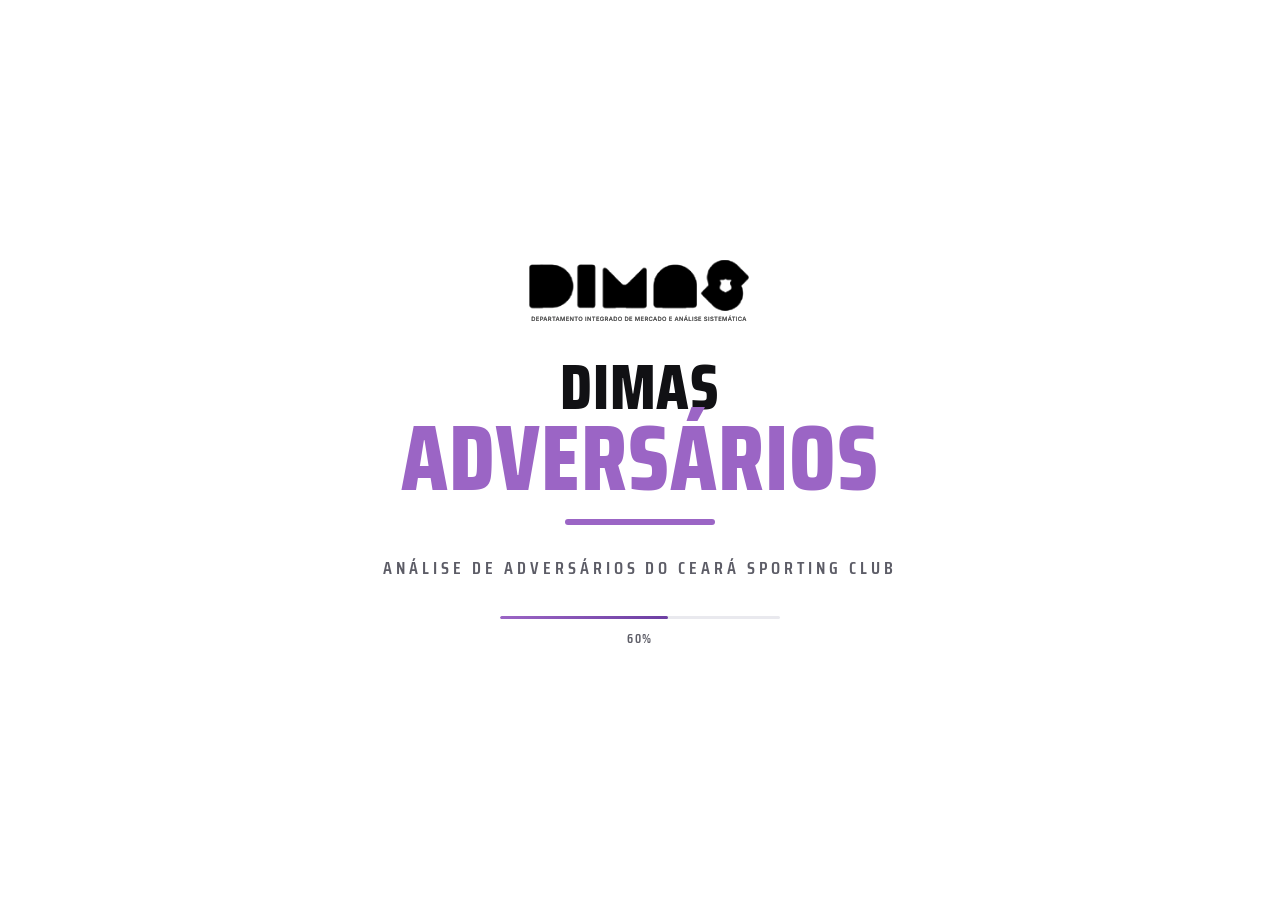
==== commit 70b0936c: "Update index.html" ====
--- a/index.html
+++ b/index.html
@@ -8,7 +8,7 @@
   <meta name="apple-mobile-web-app-capable" content="yes">
   <meta name="mobile-web-app-capable" content="yes">
   <meta name="apple-mobile-web-app-status-bar-style" content="black-translucent">
-  <meta name="apple-mobile-web-app-title" content="DIMAS">
+  <meta name="apple-mobile-web-app-title" content="DIMAS Adversários">
   <script src="tema.js"></script>
   <link rel="manifest" href="manifest.webmanifest">
   <link rel="icon" href="icone.svg" type="image/svg+xml">
@@ -37,6 +37,7 @@
       <input id="entrada-senha" type="password" autocomplete="current-password" required>
       <p class="entrada-erro" id="entrada-erro" role="alert"></p>
       <button class="botao" type="submit" id="entrada-botao">Entrar</button>
+      <button class="link" type="button" id="esqueci" style="margin-top:14px">Primeiro acesso ou esqueci minha senha</button>
       <p class="entrada-nota">Acesso restrito à comissão técnica. Peça seu acesso ao DIMAS.</p>
     </form>
   </div>
--- a/estilo.css
+++ b/estilo.css
@@ -229,3 +229,20 @@
 .entrada .botao[disabled] { opacity: 0.6; pointer-events: none; }
 .entrada-erro { min-height: 22px; margin: 10px 0 0; color: var(--vermelho); font-size: 14px; text-align: left; }
 .entrada-nota { margin: 18px 0 0; color: var(--suave); font-size: 13px; }
+
+/* ---------- janela de vídeo vazia e edição do atleta ---------- */
+.video-vazio { aspect-ratio: 16 / 9; border-radius: 12px; border: 1px dashed var(--linha); background: var(--painel-2); display: flex; flex-direction: column; align-items: center; justify-content: center; gap: 12px; color: var(--suave); text-align: center; padding: 16px; }
+.editar-atleta { margin-top: 10px; min-height: 40px; padding: 6px 16px; font-size: 14px; }
+button.link { color: var(--roxo-claro); text-decoration: underline; font-weight: 600; }
+.editor { width: min(720px, calc(100vw - 20px)); max-height: calc(100dvh - 20px); background: var(--painel); color: var(--texto); border: 1px solid var(--linha); border-radius: var(--raio); padding: 0; }
+.editor::backdrop { background: rgba(0, 0, 0, 0.7); }
+.editor form { padding: 22px; }
+.editor h2 { font-size: 16px; }
+.editor .suave { margin: 4px 0 8px; font-size: 14px; }
+.editor-grade { display: grid; gap: 0 14px; grid-template-columns: 1fr; }
+@media (min-width: 620px) { .editor-grade { grid-template-columns: 1fr 1fr; } .editor-grade .larga { grid-column: 1 / -1; } }
+.editor label { display: block; font-size: 13px; color: var(--suave); margin: 12px 0 4px; }
+.editor input, .editor select, .editor textarea { width: 100%; min-height: 46px; border-radius: 12px; border: 1px solid var(--linha); background: var(--fundo); color: var(--texto); font: inherit; font-size: 16px; padding: 10px 14px; }
+.editor textarea { resize: vertical; line-height: 1.45; }
+.editor-rodape { display: flex; gap: 10px; justify-content: flex-end; flex-wrap: wrap; margin-top: 18px; }
+.editor .botao[disabled] { opacity: 0.6; pointer-events: none; }
